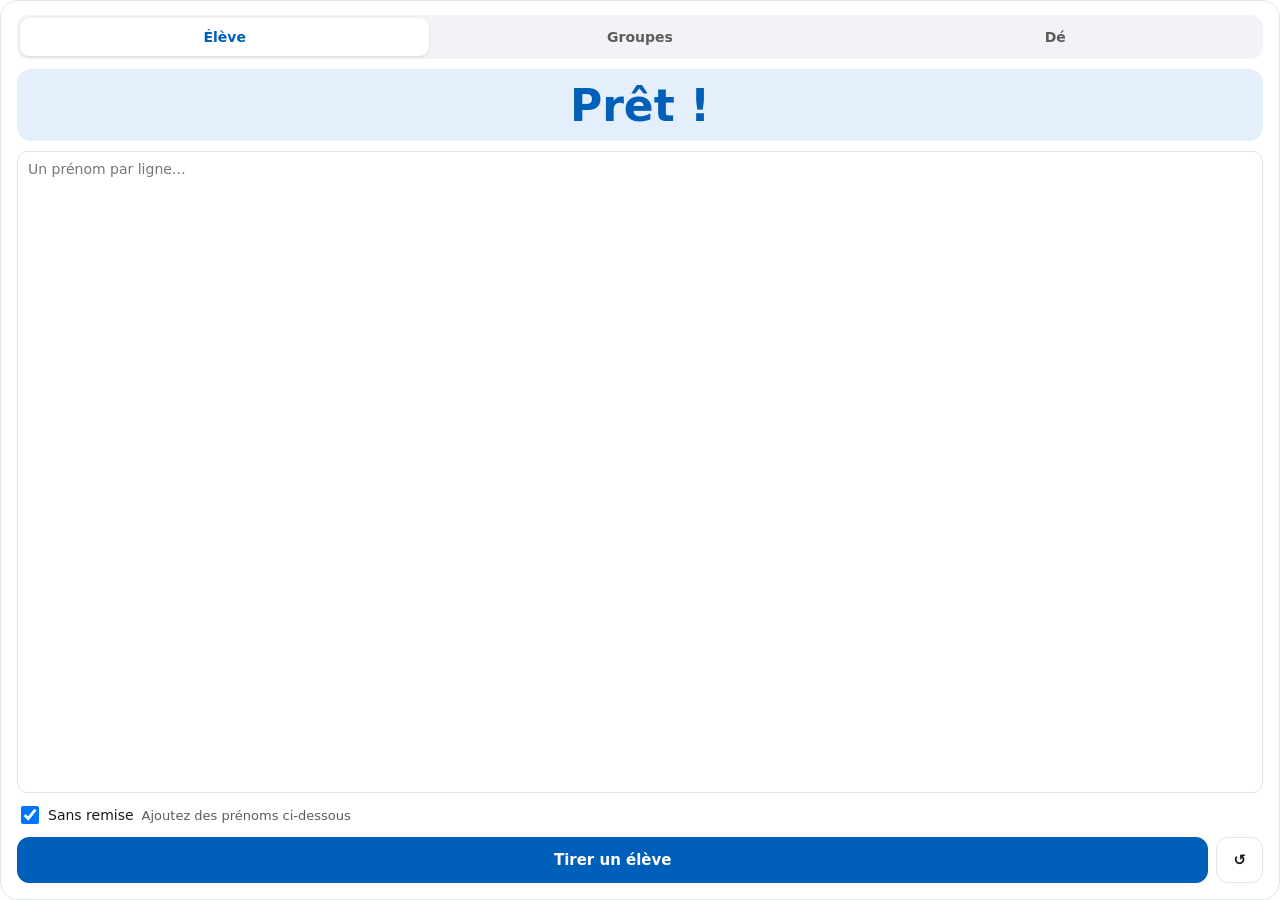
==== resources/library/applications/TirageAuSort.wgt/index.html @ cc4ffbd0 "feat(widgets): Minuteur et Tirage au sort (hors connexion) - Minuteur : durées prédéfinies, +/- 1 mi" ====
<!DOCTYPE html>
<!--
  ClassBoard — Tirage au sort (élève, groupes, dé)
  Copyright (C) 2026 Contributeurs ClassBoard — GPL-3.0
  Application autonome : aucune ressource réseau. Les prénoms restent dans
  le document ClassBoard (préférences du widget), jamais envoyés ailleurs.
-->
<html lang="fr">
<head>
<meta charset="utf-8">
<meta name="viewport" content="width=device-width, initial-scale=1">
<title>Tirage au sort</title>
<style>
  :root {
    --bg: #FFFFFF; --text: #1A1A1A; --muted: #5C5C5C; --border: #E1E4E8; --soft: #F1F3F6;
    --accent: #005FB8; --accent-soft: #E5EFFB; --ok: #188038;
  }
  * { box-sizing: border-box; }
  html, body { margin: 0; height: 100%; background: transparent; }
  body { font-family: "Segoe UI Variable", "Segoe UI", system-ui, sans-serif; color: var(--text); }
  .card {
    height: 100%; padding: 14px 16px 16px; background: var(--bg); border: 1px solid var(--border);
    border-radius: 18px; display: flex; flex-direction: column; gap: 10px;
  }
  .tabs { display: flex; gap: 6px; padding: 3px; background: var(--soft); border-radius: 12px; }
  .tab {
    flex: 1; height: 38px; border: 0; border-radius: 9px; background: transparent; color: var(--muted);
    font: inherit; font-size: 14px; font-weight: 600; cursor: pointer;
  }
  .tab[aria-selected="true"] { background: var(--bg); color: var(--accent); box-shadow: 0 1px 3px rgba(0,0,0,.12); }
  .panel { flex: 1; display: none; flex-direction: column; gap: 10px; min-height: 0; }
  .panel.active { display: flex; }
  textarea {
    flex: 1; min-height: 70px; resize: none; padding: 8px 10px; border: 1px solid var(--border); border-radius: 10px;
    font: inherit; font-size: 14px; line-height: 1.4; color: var(--text);
  }
  .result {
    min-height: 72px; display: flex; align-items: center; justify-content: center; text-align: center;
    border-radius: 14px; background: var(--accent-soft); color: var(--accent);
    font-size: clamp(24px, 8vmin, 44px); font-weight: 700; padding: 8px; word-break: break-word;
  }
  .row { display: flex; gap: 8px; align-items: center; flex-wrap: wrap; }
  .btn {
    height: 46px; padding: 0 16px; border-radius: 12px; border: 1px solid var(--border); background: var(--bg);
    color: var(--text); font: inherit; font-size: 15px; font-weight: 600; cursor: pointer;
  }
  .btn.primary { flex: 1; background: var(--accent); border-color: var(--accent); color: #FFFFFF; }
  .muted { font-size: 13px; color: var(--muted); }
  label.check { display: flex; gap: 6px; align-items: center; font-size: 14px; }
  label.check input { width: 18px; height: 18px; }
  select, input[type=number] {
    height: 40px; border: 1px solid var(--border); border-radius: 10px; padding: 0 8px; font: inherit; font-size: 15px;
  }
  .groups { flex: 1; overflow: auto; display: grid; grid-template-columns: repeat(auto-fill, minmax(120px, 1fr)); gap: 8px; }
  .group { border: 1px solid var(--border); border-radius: 12px; padding: 8px 10px; font-size: 14px; }
  .group b { display: block; color: var(--accent); margin-bottom: 4px; }
  .dice { flex: 1; display: flex; align-items: center; justify-content: center; gap: 16px; }
  .die {
    width: 96px; height: 96px; border-radius: 20px; border: 3px solid var(--text); display: flex; align-items: center;
    justify-content: center; font-size: 48px; font-weight: 700; background: var(--bg);
  }
  .rolling { animation: shake .35s ease-in-out; }
  @keyframes shake { 0%,100% { transform: rotate(0) } 25% { transform: rotate(-12deg) } 75% { transform: rotate(12deg) } }
</style>
</head>
<body>
<div class="card">
  <div class="tabs" role="tablist" aria-label="Type de tirage">
    <button class="tab" role="tab" data-panel="eleve" aria-selected="true">Élève</button>
    <button class="tab" role="tab" data-panel="groupes" aria-selected="false">Groupes</button>
    <button class="tab" role="tab" data-panel="de" aria-selected="false">Dé</button>
  </div>

  <!-- Élève -->
  <section class="panel active" id="eleve" role="tabpanel">
    <div class="result" id="studentResult" aria-live="polite">Prêt !</div>
    <textarea id="names" aria-label="Liste des élèves, un prénom par ligne" placeholder="Un prénom par ligne…"></textarea>
    <div class="row">
      <label class="check"><input type="checkbox" id="noRepeat" checked> Sans remise</label>
      <span class="muted" id="remaining"></span>
    </div>
    <div class="row">
      <button class="btn primary" id="drawStudent">Tirer un élève</button>
      <button class="btn" id="resetStudents" title="Remettre tous les élèves dans le tirage">↺</button>
    </div>
  </section>

  <!-- Groupes -->
  <section class="panel" id="groupes" role="tabpanel">
    <div class="row">
      <select id="groupMode" aria-label="Mode de constitution">
        <option value="count">Nombre de groupes</option>
        <option value="size">Élèves par groupe</option>
      </select>
      <input type="number" id="groupValue" min="1" max="30" value="4" aria-label="Valeur">
      <button class="btn primary" id="makeGroups">Former les groupes</button>
    </div>
    <div class="groups" id="groupsResult"><span class="muted">Les prénoms de l'onglet « Élève » sont utilisés.</span></div>
  </section>

  <!-- Dé -->
  <section class="panel" id="de" role="tabpanel">
    <div class="row">
      <select id="diceCount" aria-label="Nombre de dés">
        <option value="1">1 dé</option>
        <option value="2">2 dés</option>
        <option value="3">3 dés</option>
      </select>
      <select id="diceFaces" aria-label="Nombre de faces">
        <option value="6">6 faces</option>
        <option value="10">10 faces</option>
        <option value="12">12 faces</option>
        <option value="20">20 faces</option>
      </select>
      <span class="muted" id="diceTotal"></span>
    </div>
    <div class="dice" id="dice"></div>
    <button class="btn primary" id="roll">Lancer</button>
  </section>
</div>

<script>
(function () {
  "use strict";

  var $ = function (id) { return document.getElementById(id); };
  var drawn = [];

  // Hasard non biaisé (crypto si disponible)
  function randomInt(max) {
    if (window.crypto && window.crypto.getRandomValues) {
      var a = new Uint32Array(1), limit = Math.floor(0x100000000 / max) * max;
      do { window.crypto.getRandomValues(a); } while (a[0] >= limit);
      return a[0] % max;
    }
    return Math.floor(Math.random() * max);
  }

  function shuffle(list) {
    var a = list.slice();
    for (var i = a.length - 1; i > 0; i--) { var j = randomInt(i + 1); var t = a[i]; a[i] = a[j]; a[j] = t; }
    return a;
  }

  function names() {
    return $("names").value.split(/\r?\n/).map(function (s) { return s.trim(); }).filter(Boolean);
  }

  function savePreference(key, value) {
    try { if (window.sankore && window.sankore.setPreference) window.sankore.setPreference(key, value); } catch (e) {}
  }

  function loadPreference(key, fallback) {
    try {
      if (window.sankore && window.sankore.async && window.sankore.async.preference)
        return window.sankore.async.preference(key, fallback);
      if (window.sankore && window.sankore.preference)
        return Promise.resolve(window.sankore.preference(key, fallback));
    } catch (e) {}
    return Promise.resolve(fallback);
  }

  function updateRemaining() {
    var all = names();
    var left = $("noRepeat").checked ? all.filter(function (n) { return drawn.indexOf(n) < 0; }).length : all.length;
    $("remaining").textContent = all.length ? left + " / " + all.length + " restant(s)" : "Ajoutez des prénoms ci-dessous";
  }

  // --- Onglets --------------------------------------------------------
  Array.prototype.forEach.call(document.querySelectorAll(".tab"), function (tab) {
    tab.addEventListener("click", function () {
      Array.prototype.forEach.call(document.querySelectorAll(".tab"), function (t) {
        t.setAttribute("aria-selected", String(t === tab));
      });
      Array.prototype.forEach.call(document.querySelectorAll(".panel"), function (p) {
        p.classList.toggle("active", p.id === tab.dataset.panel);
      });
    });
  });

  // --- Élève ----------------------------------------------------------
  $("drawStudent").addEventListener("click", function () {
    var all = names();
    if (!all.length) { $("studentResult").textContent = "Aucun prénom"; return; }

    var pool = $("noRepeat").checked ? all.filter(function (n) { return drawn.indexOf(n) < 0; }) : all;
    if (!pool.length) { $("studentResult").textContent = "Tout le monde est passé !"; return; }

    var winner = pool[randomInt(pool.length)];
    var steps = 12, i = 0;
    var spin = setInterval(function () {
      $("studentResult").textContent = pool[randomInt(pool.length)];
      if (++i >= steps) {
        clearInterval(spin);
        $("studentResult").textContent = winner;
        drawn.push(winner);
        updateRemaining();
      }
    }, 60);
  });

  $("resetStudents").addEventListener("click", function () {
    drawn = [];
    $("studentResult").textContent = "Prêt !";
    updateRemaining();
  });

  $("names").addEventListener("input", function () {
    savePreference("names", $("names").value);
    updateRemaining();
  });
  $("noRepeat").addEventListener("change", updateRemaining);

  // --- Groupes --------------------------------------------------------
  $("makeGroups").addEventListener("click", function () {
    var all = shuffle(names());
    var out = $("groupsResult");
    out.innerHTML = "";
    if (!all.length) { out.innerHTML = '<span class="muted">Ajoutez des prénoms dans l\'onglet « Élève ».</span>'; return; }

    var value = Math.max(1, parseInt($("groupValue").value, 10) || 1);
    var count = $("groupMode").value === "count" ? Math.min(value, all.length) : Math.ceil(all.length / value);
    var groups = [];
    for (var g = 0; g < count; g++) groups.push([]);
    all.forEach(function (n, i) { groups[i % count].push(n); });

    groups.forEach(function (members, i) {
      var div = document.createElement("div");
      div.className = "group";
      var title = document.createElement("b");
      title.textContent = "Groupe " + (i + 1);
      div.appendChild(title);
      members.forEach(function (m) { var s = document.createElement("div"); s.textContent = m; div.appendChild(s); });
      out.appendChild(div);
    });
  });

  // --- Dé ---------------------------------------------------------------
  function renderDice(values) {
    var box = $("dice");
    box.innerHTML = "";
    values.forEach(function (v) {
      var d = document.createElement("div");
      d.className = "die rolling";
      d.textContent = v;
      box.appendChild(d);
    });
    $("diceTotal").textContent = values.length > 1 ? "Total : " + values.reduce(function (a, b) { return a + b; }, 0) : "";
  }

  $("roll").addEventListener("click", function () {
    var count = parseInt($("diceCount").value, 10), faces = parseInt($("diceFaces").value, 10);
    var values = [];
    for (var i = 0; i < count; i++) values.push(randomInt(faces) + 1);
    renderDice(values);
  });

  renderDice(["?"]);

  loadPreference("names", "").then(function (value) {
    $("names").value = value || "";
    updateRemaining();
  });
})();
</script>
</body>
</html>
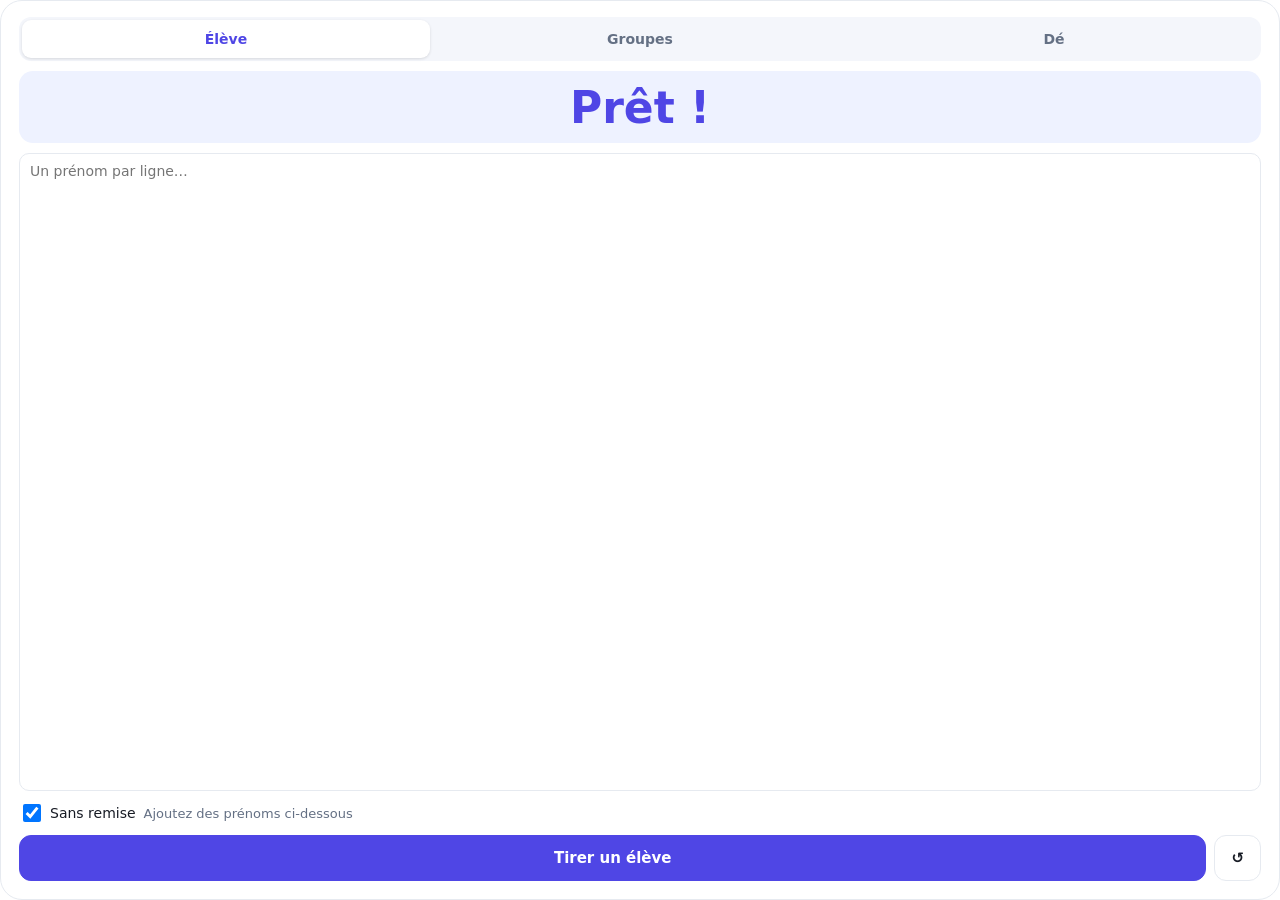
==== commit 41eabdf5: "feat(ui): refonte moderne (barre verticale à droite, tiroir Outils, widgets Anglais/Français) - Barr" ====
--- a/resources/library/applications/TirageAuSort.wgt/index.html
+++ b/resources/library/applications/TirageAuSort.wgt/index.html
@@ -12,15 +12,15 @@
 <title>Tirage au sort</title>
 <style>
   :root {
-    --bg: #FFFFFF; --text: #1A1A1A; --muted: #5C5C5C; --border: #E1E4E8; --soft: #F1F3F6;
-    --accent: #005FB8; --accent-soft: #E5EFFB; --ok: #188038;
+    --bg: #FFFFFF; --text: #181C25; --muted: #647084; --border: #E6EAF0; --soft: #F4F6FB;
+    --accent: #4F46E5; --accent-soft: #EEF2FF; --ok: #059669;
   }
   * { box-sizing: border-box; }
   html, body { margin: 0; height: 100%; background: transparent; }
   body { font-family: "Segoe UI Variable", "Segoe UI", system-ui, sans-serif; color: var(--text); }
   .card {
-    height: 100%; padding: 14px 16px 16px; background: var(--bg); border: 1px solid var(--border);
-    border-radius: 18px; display: flex; flex-direction: column; gap: 10px;
+    height: 100%; padding: 16px 18px 18px; background: var(--bg); border: 1px solid var(--border);
+    border-radius: 22px; display: flex; flex-direction: column; gap: 10px;
   }
   .tabs { display: flex; gap: 6px; padding: 3px; background: var(--soft); border-radius: 12px; }
   .tab {
